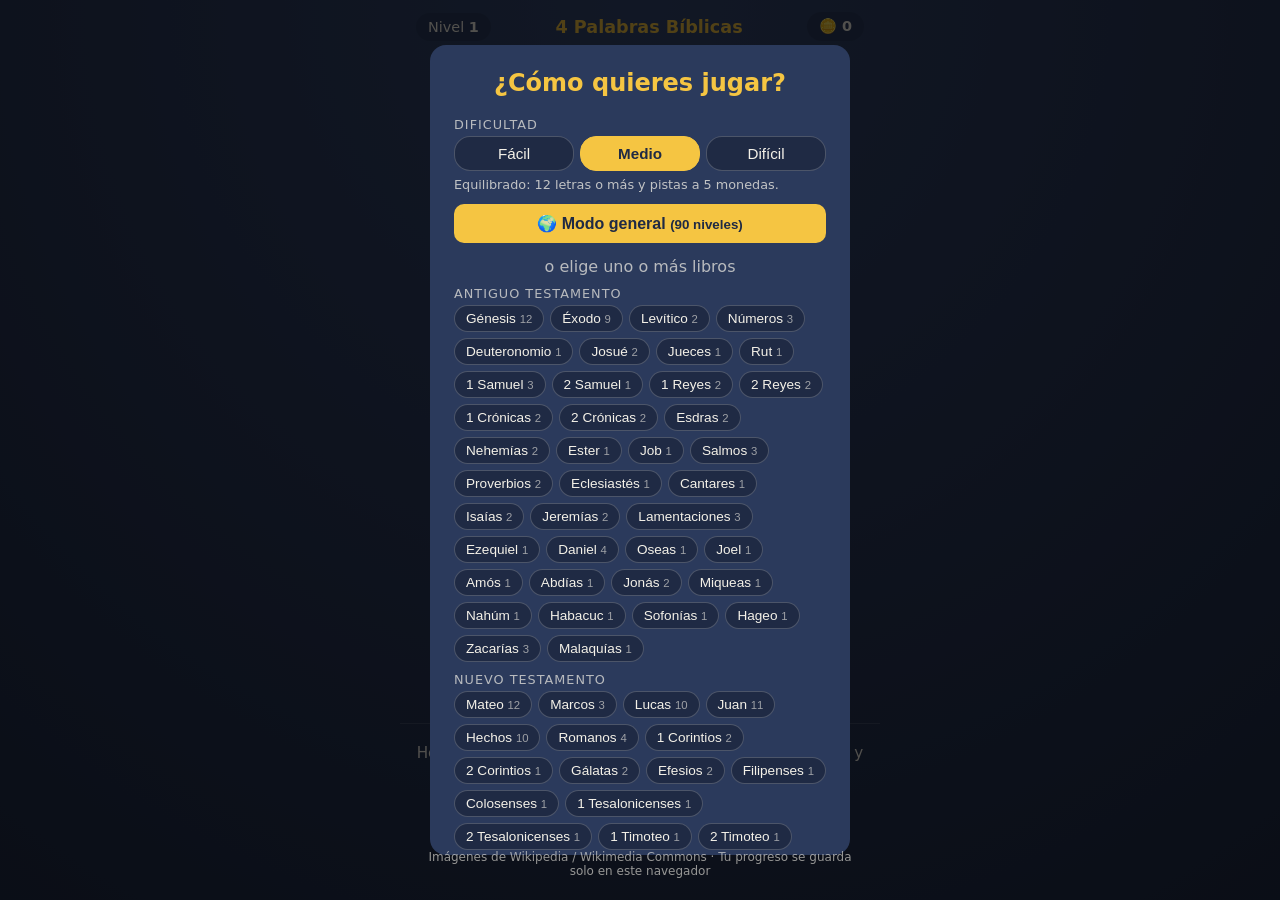
==== site/index.html @ 2b0ce1e0 "Primera versión de 4 Palabras Bíblicas Juego web "4 imágenes, 1 palabra" con temática bíblica: modo " ====
<!doctype html>
<html lang="es">
<head>
  <meta charset="utf-8">
  <meta name="viewport" content="width=device-width, initial-scale=1">
  <title>4 Palabras Bíblicas</title>
  <meta name="description" content="Adivina la palabra bíblica que une las 4 imágenes.">
  <link rel="icon" href="data:image/svg+xml,<svg xmlns='http://www.w3.org/2000/svg' viewBox='0 0 100 100'><text y='.9em' font-size='90'>✝️</text></svg>">
  <link rel="stylesheet" href="style.css?v=3">
</head>
<body>
  <main class="app">
    <header class="top">
      <div class="badge">Nivel <b id="level">1</b></div>
      <h1>4 Palabras Bíblicas</h1>
      <div class="badge">🪙 <b id="coins">0</b></div>
    </header>

    <p id="mode" class="mode"></p>
    <p class="sub">¿Qué palabra une estas 4 imágenes?</p>

    <section id="images" class="images" aria-label="Imágenes"></section>

    <section id="slots" class="slots" aria-label="Tu respuesta"></section>
    <section id="pool" class="pool" aria-label="Letras disponibles"></section>

    <div class="actions">
      <button id="hint" class="btn">💡 Pista <small>(<span id="hint-cost">5</span>🪙)</small></button>
      <button id="skip" class="btn">⏭️ Saltar</button>
      <button id="menu-btn" class="btn">🏠 Modos</button>
    </div>

    <p id="msg" class="msg" aria-live="polite"></p>
  </main>

  <div id="overlay" class="overlay" hidden>
    <div class="modal">
      <h2 id="ov-title">¡Correcto!</h2>
      <p id="ov-word" class="ov-word"></p>
      <p id="ov-text"></p>
      <button id="ov-btn" class="btn primary">Siguiente</button>
    </div>
  </div>

  <div id="menu" class="overlay" hidden>
    <div class="modal menu">
      <button id="menu-back" class="btn wide" hidden>↩️ Volver al juego</button>
      <h2>¿Cómo quieres jugar?</h2>
      <div class="testament">Dificultad</div>
      <div id="difficulty" class="chips diff"></div>
      <p id="diff-info" class="diff-info"></p>
      <button id="mode-general" class="btn primary wide">🌍 Modo general <small id="general-count"></small></button>
      <p class="or">o elige uno o más libros</p>
      <div id="books"></div>
      <p id="books-info" class="books-info"></p>
      <button id="mode-books" class="btn primary wide" disabled>📚 Jugar con los libros elegidos</button>

      <div class="ppt-box">
        <p class="or">o descarga una presentación de PowerPoint con esta configuración</p>
        <div class="ppt-row">
          <label>Preguntas
            <select id="ppt-count">
              <option value="5">5</option><option value="10" selected>10</option>
              <option value="15">15</option><option value="20">20</option><option value="0">Todas</option>
            </select>
          </label>
          <label>Respuestas
            <select id="ppt-answers">
              <option value="end">Al final</option><option value="each">Tras cada pregunta</option>
            </select>
          </label>
        </div>
        <button id="ppt-general" class="btn wide">📥 Descargar PPT · modo general</button>
        <button id="ppt-books" class="btn wide" disabled>📥 Descargar PPT · libros elegidos</button>
        <p id="ppt-status" class="books-info" aria-live="polite"></p>
      </div>

      <button id="reset-all" class="btn wide danger">🗑️ Cerrar partida y empezar de cero</button>
    </div>
  </div>

  <footer class="foot">
    <p class="made">
      Hecho con <span class="em heart" aria-label="amor">❤️</span> en Cristo <span class="em" aria-label="cruz">✝️</span>,
      un montón de líneas de código y un poquito de café <span class="em" aria-label="café">☕</span>
    </p>
    <a class="gh" href="https://github.com/cristianparra" target="_blank" rel="noopener noreferrer">
      <svg viewBox="0 0 16 16" aria-hidden="true"><path d="M8 0C3.58 0 0 3.58 0 8c0 3.54 2.29 6.53 5.47 7.59.4.07.55-.17.55-.38 0-.19-.01-.82-.01-1.49-2.01.37-2.53-.49-2.69-.94-.09-.23-.48-.94-.82-1.13-.28-.15-.68-.52-.01-.53.63-.01 1.08.58 1.23.82.72 1.21 1.87.87 2.33.66.07-.52.28-.87.51-1.07-1.78-.2-3.64-.89-3.64-3.95 0-.87.31-1.59.82-2.15-.08-.2-.36-1.02.08-2.12 0 0 .67-.21 2.2.82a7.6 7.6 0 0 1 4 0c1.53-1.04 2.2-.82 2.2-.82.44 1.1.16 1.92.08 2.12.51.56.82 1.27.82 2.15 0 3.07-1.87 3.75-3.65 3.95.29.25.54.73.54 1.48 0 1.07-.01 1.93-.01 2.2 0 .21.15.46.55.38A8.01 8.01 0 0 0 16 8c0-4.42-3.58-8-8-8z"/></svg>
      github.com/cristianparra
    </a>
    <p class="credit">Imágenes de Wikipedia / Wikimedia Commons · Tu progreso se guarda solo en este navegador</p>
  </footer>

  <script src="vendor/pptxgen.bundle.js?v=3"></script>
  <script src="ppt.js?v=3"></script>
  <script src="puzzles.js?v=3"></script>
  <script src="game.js?v=3"></script>
</body>
</html>
---- site/style.css ----
:root {
  --bg: #1f2a44;
  --card: #2b3a5c;
  --gold: #f5c542;
  --text: #f4f1e8;
  --ok: #3ecf8e;
  --bad: #ef5b5b;
}
* { box-sizing: border-box; }
body {
  margin: 0;
  min-height: 100vh;
  background: radial-gradient(circle at top, #34466f, var(--bg));
  color: var(--text);
  font-family: system-ui, -apple-system, "Segoe UI", Roboto, sans-serif;
  display: flex;
  flex-direction: column;
  align-items: center;
}
.app { width: 100%; max-width: 480px; padding: 12px 16px; flex: 1; }
.top { display: flex; align-items: center; justify-content: space-between; gap: 8px; }
h1 { font-size: 1.1rem; margin: 0; color: var(--gold); text-align: center; }
.badge { background: var(--card); padding: 6px 12px; border-radius: 20px; font-size: .9rem; white-space: nowrap; }
.sub { text-align: center; margin: 10px 0; opacity: .8; }

.images { display: grid; grid-template-columns: 1fr 1fr; gap: 8px; }
.img {
  aspect-ratio: 1; background: var(--card); border-radius: 12px; overflow: hidden;
  display: flex; align-items: center; justify-content: center; position: relative;
}
.img img { width: 100%; height: 100%; object-fit: cover; opacity: 0; transition: opacity .4s; }
.img img.loaded { opacity: 1; }
.img .fallback { position: absolute; font-size: 3.5rem; }
.img.loading::after {
  content: ""; position: absolute; width: 28px; height: 28px; border-radius: 50%;
  border: 3px solid #ffffff44; border-top-color: var(--gold); animation: spin 1s linear infinite;
}
@keyframes spin { to { transform: rotate(360deg); } }

.slots, .pool { display: flex; flex-wrap: wrap; justify-content: center; gap: 6px; margin-top: 16px; }
.pool { max-width: 380px; margin-inline: auto; }
.tile {
  width: 42px; height: 46px; border-radius: 8px; border: 0; font-size: 1.3rem; font-weight: 700;
  background: var(--text); color: var(--bg); cursor: pointer; box-shadow: 0 2px 0 #0004;
}
.tile:active { transform: translateY(2px); }
.tile.used { visibility: hidden; }
.slot { background: var(--card); color: var(--text); border: 2px dashed #ffffff55; }
.slot.filled { border-style: solid; border-color: var(--gold); }
.slot.hinted { background: var(--gold); color: var(--bg); cursor: default; }
.slots.ok .slot { background: var(--ok); border-color: var(--ok); color: #fff; }
.slots.bad { animation: shake .4s; }
.slots.bad .slot { border-color: var(--bad); }
@keyframes shake {
  25% { transform: translateX(-8px); } 75% { transform: translateX(8px); }
}

.actions { display: flex; justify-content: center; gap: 10px; margin-top: 18px; }
.btn {
  background: var(--card); color: var(--text); border: 1px solid #ffffff33; padding: 10px 16px;
  border-radius: 10px; font-size: 1rem; cursor: pointer;
}
.btn:hover { border-color: var(--gold); }
.btn:disabled { opacity: .4; cursor: not-allowed; }
.btn.primary { background: var(--gold); color: var(--bg); font-weight: 700; border: 0; }
.msg { text-align: center; min-height: 1.4em; color: var(--gold); }

.overlay {
  position: fixed; inset: 0; background: #000a; display: flex; align-items: center; justify-content: center; padding: 16px;
}
.overlay[hidden] { display: none; }
.modal { background: var(--card); padding: 24px; border-radius: 16px; text-align: center; max-width: 340px; width: 100%; }
.modal h2 { margin-top: 0; color: var(--gold); }
.ov-word { font-size: 1.8rem; font-weight: 800; letter-spacing: 3px; margin: 8px 0; }

.foot {
  width: 100%; max-width: 480px; margin-top: 12px; padding: 18px 16px 22px; text-align: center;
  border-top: 1px solid #ffffff1f;
}

@media (max-width: 380px) { .tile { width: 36px; height: 42px; font-size: 1.1rem; } }

/* ---- Menú de modos ---- */
.mode { text-align: center; margin: 8px 0 0; font-size: .85rem; color: var(--gold); }
.modal.menu { max-height: 90vh; overflow-y: auto; max-width: 420px; text-align: left; }
.modal.menu h2 { text-align: center; }
.btn.wide { width: 100%; }
.or { text-align: center; opacity: .7; margin: 14px 0 6px; }
.testament { font-size: .8rem; opacity: .7; margin: 10px 0 4px; text-transform: uppercase; letter-spacing: 1px; }
.chips { display: flex; flex-wrap: wrap; gap: 6px; }
.chip {
  background: var(--bg); color: var(--text); border: 1px solid #ffffff33; border-radius: 16px;
  padding: 5px 11px; font-size: .85rem; cursor: pointer;
}
.chip small { opacity: .6; }
.chip.on { background: var(--gold); color: var(--bg); border-color: var(--gold); font-weight: 700; }
.books-info { text-align: center; font-size: .85rem; min-height: 1.3em; margin: 12px 0 8px; }
.modal.menu #mode-books { margin-top: 4px; }

/* ---- Dificultad ---- */
.chips.diff { margin-bottom: 4px; }
.chips.diff .chip { flex: 1; text-align: center; padding: 8px 6px; font-size: .95rem; }
.diff-info { font-size: .8rem; opacity: .75; margin: 6px 0 12px; }

/* ---- Exportar a PowerPoint ---- */
.ppt-box { margin-top: 8px; border-top: 1px solid #ffffff22; padding-top: 4px; }
.ppt-box .btn { margin-top: 8px; }
.ppt-row { display: flex; gap: 10px; }
.ppt-row label { flex: 1; font-size: .8rem; opacity: .85; display: flex; flex-direction: column; gap: 4px; }
.ppt-row select {
  background: var(--bg); color: var(--text); border: 1px solid #ffffff33; border-radius: 8px; padding: 7px; font-size: .95rem;
}

.btn.danger { margin-top: 16px; border-color: #ef5b5b88; color: #ffb4b4; }
.btn.danger:hover { border-color: var(--bad); }
.modal.menu #menu-back { margin-bottom: 12px; }

/* ---- Pie de página ---- */
.foot p { margin: 0; }
.foot .made { font-size: .95rem; line-height: 1.5; color: var(--text); }
.foot .made .em { display: inline-block; }
.foot .heart { animation: beat 1.6s ease-in-out infinite; }
@keyframes beat { 0%, 100% { transform: scale(1); } 50% { transform: scale(1.18); } }
@media (prefers-reduced-motion: reduce) { .foot .heart { animation: none; } }

/* Se fijan :link y :visited para que el enlace nunca tome el morado por defecto del navegador. */
.foot a.gh, .foot a.gh:link, .foot a.gh:visited {
  display: inline-flex; align-items: center; gap: 8px; margin: 12px 0 14px; padding: 8px 16px;
  border: 1px solid var(--gold); border-radius: 999px; color: var(--gold);
  font-size: .9rem; font-weight: 600; text-decoration: none; transition: background .2s, color .2s;
}
.foot a.gh:hover, .foot a.gh:focus-visible { background: var(--gold); color: var(--bg); }
.foot a.gh svg { width: 18px; height: 18px; fill: currentColor; }
.foot .credit { font-size: .75rem; color: var(--text); opacity: .6; }
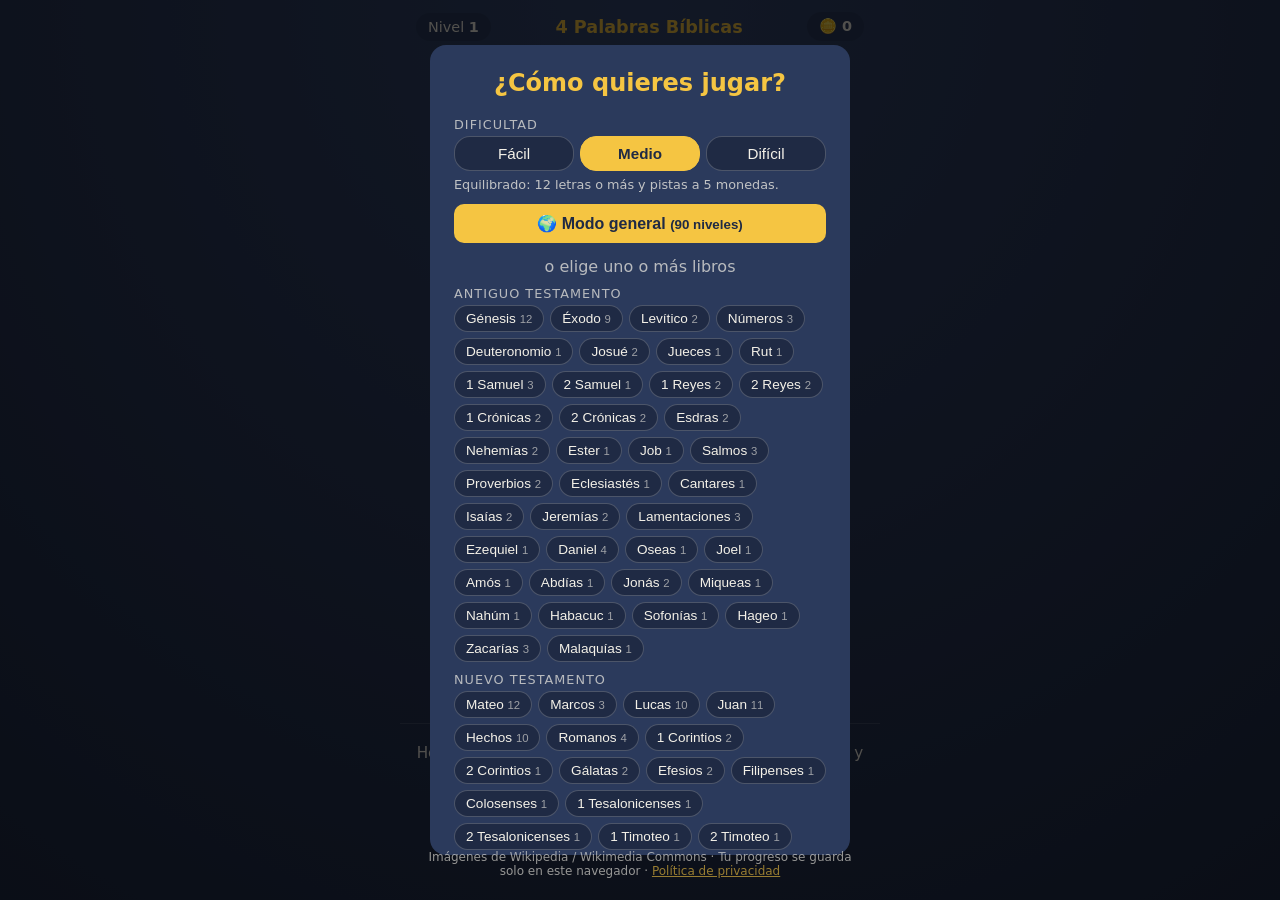
==== commit 640610fc: "Convertir el sitio en PWA y agregar política de privacidad Manifiesto, iconos (generados con tools/m" ====
--- a/site/index.html
+++ b/site/index.html
@@ -6,6 +6,9 @@
   <title>4 Palabras Bíblicas</title>
   <meta name="description" content="Adivina la palabra bíblica que une las 4 imágenes.">
   <link rel="icon" href="data:image/svg+xml,<svg xmlns='http://www.w3.org/2000/svg' viewBox='0 0 100 100'><text y='.9em' font-size='90'>✝️</text></svg>">
+  <meta name="theme-color" content="#1f2a44">
+  <link rel="manifest" href="manifest.webmanifest">
+  <link rel="apple-touch-icon" href="icons/apple-touch-icon.png">
   <link rel="stylesheet" href="style.css?v=3">
 </head>
 <body>
@@ -84,16 +87,22 @@
       Hecho con <span class="em heart" aria-label="amor">❤️</span> en Cristo <span class="em" aria-label="cruz">✝️</span>,
       un montón de líneas de código y un poquito de café <span class="em" aria-label="café">☕</span>
     </p>
-    <a class="gh" href="https://github.com/cristianparra" target="_blank" rel="noopener noreferrer">
+    <a class="gh" href="https://github.com/cristianparra/4fotos1palabrabiblica" target="_blank" rel="noopener noreferrer">
       <svg viewBox="0 0 16 16" aria-hidden="true"><path d="M8 0C3.58 0 0 3.58 0 8c0 3.54 2.29 6.53 5.47 7.59.4.07.55-.17.55-.38 0-.19-.01-.82-.01-1.49-2.01.37-2.53-.49-2.69-.94-.09-.23-.48-.94-.82-1.13-.28-.15-.68-.52-.01-.53.63-.01 1.08.58 1.23.82.72 1.21 1.87.87 2.33.66.07-.52.28-.87.51-1.07-1.78-.2-3.64-.89-3.64-3.95 0-.87.31-1.59.82-2.15-.08-.2-.36-1.02.08-2.12 0 0 .67-.21 2.2.82a7.6 7.6 0 0 1 4 0c1.53-1.04 2.2-.82 2.2-.82.44 1.1.16 1.92.08 2.12.51.56.82 1.27.82 2.15 0 3.07-1.87 3.75-3.65 3.95.29.25.54.73.54 1.48 0 1.07-.01 1.93-.01 2.2 0 .21.15.46.55.38A8.01 8.01 0 0 0 16 8c0-4.42-3.58-8-8-8z"/></svg>
-      github.com/cristianparra
+      Ver el código en GitHub
     </a>
-    <p class="credit">Imágenes de Wikipedia / Wikimedia Commons · Tu progreso se guarda solo en este navegador</p>
+    <p class="credit">Imágenes de Wikipedia / Wikimedia Commons · Tu progreso se guarda solo en este navegador ·
+      <a href="privacidad.html">Política de privacidad</a></p>
   </footer>
 
   <script src="vendor/pptxgen.bundle.js?v=3"></script>
   <script src="ppt.js?v=3"></script>
   <script src="puzzles.js?v=3"></script>
   <script src="game.js?v=3"></script>
+  <script>
+    if ("serviceWorker" in navigator) {
+      window.addEventListener("load", () => navigator.serviceWorker.register("/sw.js").catch(() => {}));
+    }
+  </script>
 </body>
 </html>
--- a/site/style.css
+++ b/site/style.css
@@ -132,3 +132,5 @@
 .foot a.gh:hover, .foot a.gh:focus-visible { background: var(--gold); color: var(--bg); }
 .foot a.gh svg { width: 18px; height: 18px; fill: currentColor; }
 .foot .credit { font-size: .75rem; color: var(--text); opacity: .6; }
+
+.foot .credit a, .foot .credit a:link, .foot .credit a:visited { color: var(--gold); }
